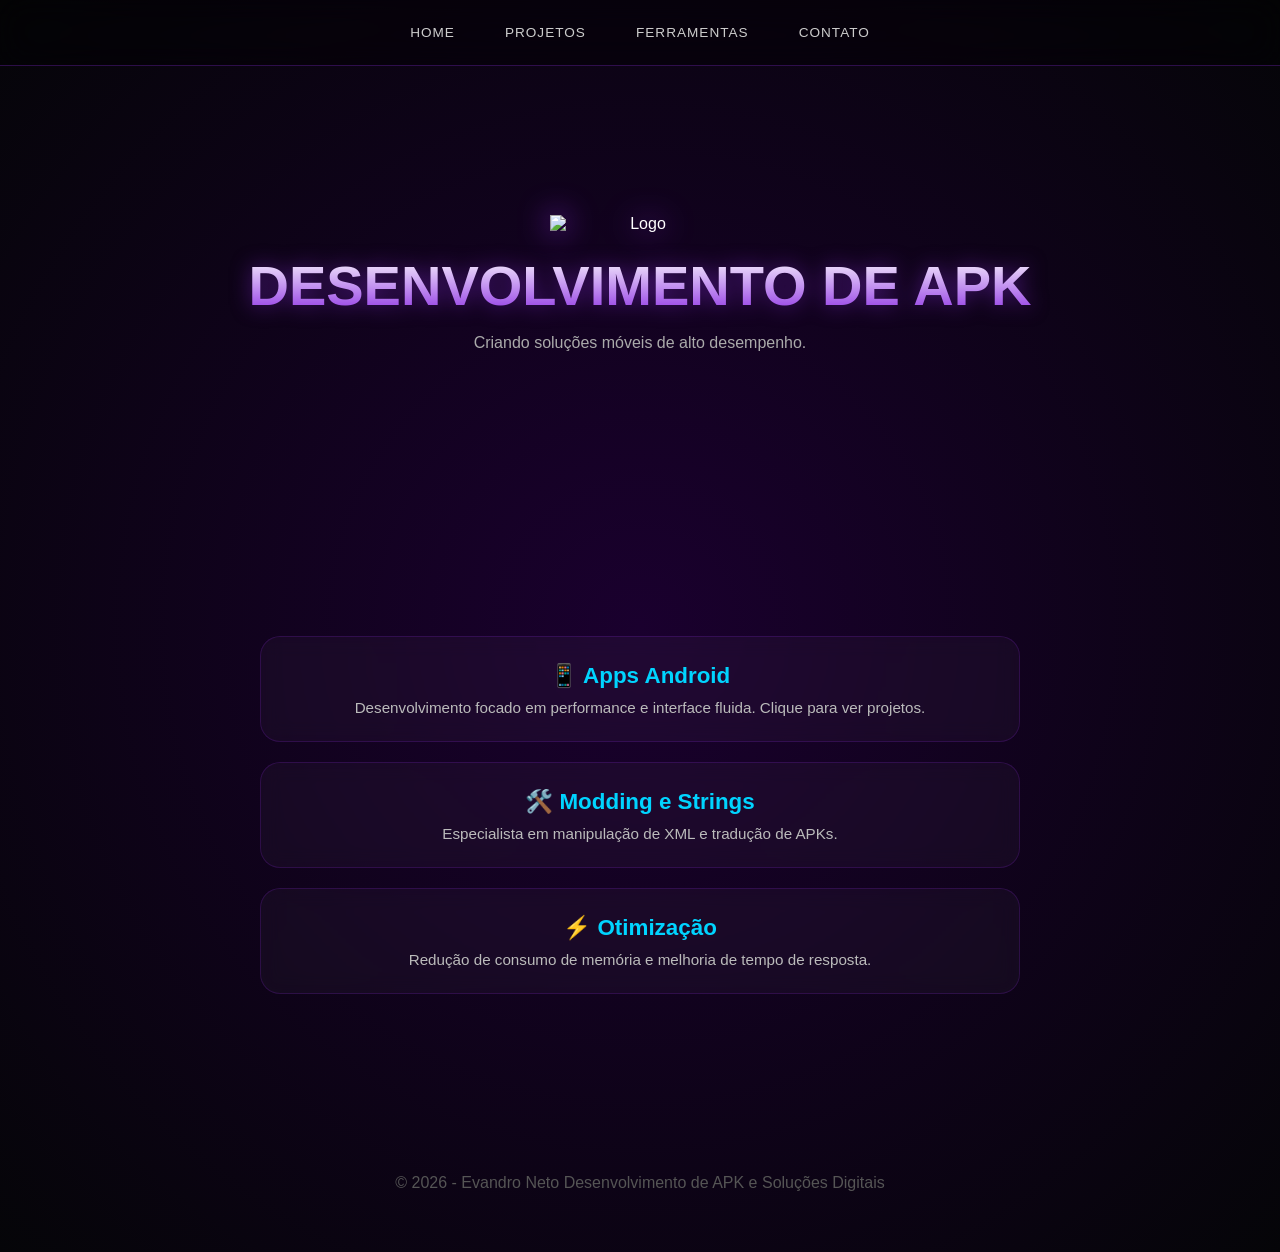
==== index.html @ c691ee4f "Add files via upload" ====
<!DOCTYPE html>
<html lang="pt-BR">
<head>
    <meta charset="UTF-8">
    <meta name="viewport" content="width=device-width, initial-scale=1.0">
    <title>Desenvolvimento de APK - Home</title>
    <style>
        :root {
            --bg-deep: #050508;
            --purple-glow: #8a2be2;
            --purple-dark: #1a002e;
            --accent: #00d4ff; 
            --text: #ffffff;
        }

        * {
            box-sizing: border-box;
            font-family: 'Inter', 'Segoe UI', sans-serif;
        }

        body {
            margin: 0;
            background-color: var(--bg-deep);
            color: var(--text);
            background: radial-gradient(circle at center, var(--purple-dark) 0%, var(--bg-deep) 100%);
            min-height: 100vh;
            overflow-x: hidden;
        }

        .stars {
            position: fixed;
            top: 0; left: 0; width: 100%; height: 100%;
            background: url('https://www.transparenttextures.com/patterns/stardust.png');
            opacity: 0.2;
            pointer-events: none;
            z-index: 0;
        }

        nav {
            display: flex;
            justify-content: center;
            gap: 20px;
            padding: 20px;
            background: rgba(0, 0, 0, 0.4);
            backdrop-filter: blur(15px);
            border-bottom: 1px solid rgba(138, 43, 226, 0.3);
            position: sticky;
            top: 0;
            z-index: 100;
        }

        nav a {
            color: #ccc;
            text-decoration: none;
            font-weight: 500;
            transition: 0.3s;
            padding: 5px 15px;
            text-transform: uppercase;
            font-size: 0.85rem;
            letter-spacing: 1px;
        }

        nav a:hover {
            color: var(--accent);
            text-shadow: 0 0 10px var(--accent);
        }

        header {
            height: 50vh;
            display: flex;
            flex-direction: column;
            justify-content: center;
            align-items: center;
            text-align: center;
            position: relative;
            z-index: 1;
            animation: fadeIn 2s ease;
        }

        .logo-container {
            width: 180px; 
            height: auto;
            margin-bottom: 20px;
            filter: drop-shadow(0 0 15px var(--purple-glow));
        }

        h1 {
            font-size: 3.5rem;
            margin: 0;
            text-transform: uppercase;
            background: linear-gradient(to bottom, #fff, #8a2be2);
            -webkit-background-clip: text;
            -webkit-text-fill-color: transparent;
            filter: drop-shadow(0 0 10px rgba(138, 43, 226, 0.5));
        }

        .container {
            max-width: 800px;
            margin: 100px auto 100px;
            padding: 20px;
            display: grid;
            grid-template-columns: 1fr;
            gap: 20px;
            position: relative;
            z-index: 2;
        }

        .card {
            background: rgba(255, 255, 255, 0.03);
            border: 1px solid rgba(138, 43, 226, 0.2);
            padding: 25px;
            border-radius: 20px;
            transition: 0.4s ease;
            backdrop-filter: blur(10px);
            text-align: center;
            cursor: pointer;
            text-decoration: none; /* Garante que o link não mude a cor do texto */
            display: block; /* Faz o card ocupar o espaço corretamente como link */
        }

        .card:hover {
            border-color: var(--purple-glow);
            transform: scale(1.02);
            box-shadow: 0 0 30px rgba(138, 43, 226, 0.3);
            background: rgba(255, 255, 255, 0.07);
        }

        .card h2 {
            color: var(--accent);
            margin: 0 0 10px 0;
            font-size: 1.4rem;
        }

        .card p {
            color: #bbb;
            margin: 0;
            font-size: 0.95rem;
        }

        @keyframes fadeIn {
            from { opacity: 0; transform: translateY(20px); }
            to { opacity: 1; transform: translateY(0); }
        }

        footer {
            text-align: center;
            padding: 60px;
            color: #555;
        }
    </style>
</head>
<body>

    <div class="stars"></div>

    <nav>
        <a href="index.html">Home</a>
        <a href="projetos.html">Projetos</a>
        <a href="#ferramentas">Ferramentas</a>
        <a href="#contato">Contato</a>
    </nav>

    <header>
        <img src="imagens/logo.png" alt="Logo" class="logo-container">
        <h1>Desenvolvimento de APK</h1>
        <p style="color: #aaa;">Criando soluções móveis de alto desempenho.</p>
    </header>

    <main class="container">
        <a href="projetos.html" class="card">
            <h2>📱 Apps Android</h2>
            <p>Desenvolvimento focado em performance e interface fluida. Clique para ver projetos.</p>
        </a>

        <div class="card">
            <h2>🛠️ Modding e Strings</h2>
            <p>Especialista em manipulação de XML e tradução de APKs.</p>
        </div>

        <div class="card">
            <h2>⚡ Otimização</h2>
            <p>Redução de consumo de memória e melhoria de tempo de resposta.</p>
        </div>
    </main>

    <footer>
        &copy; 2026 - Evandro Neto Desenvolvimento de APK e Soluções Digitais
    </footer>

</body>
</html>
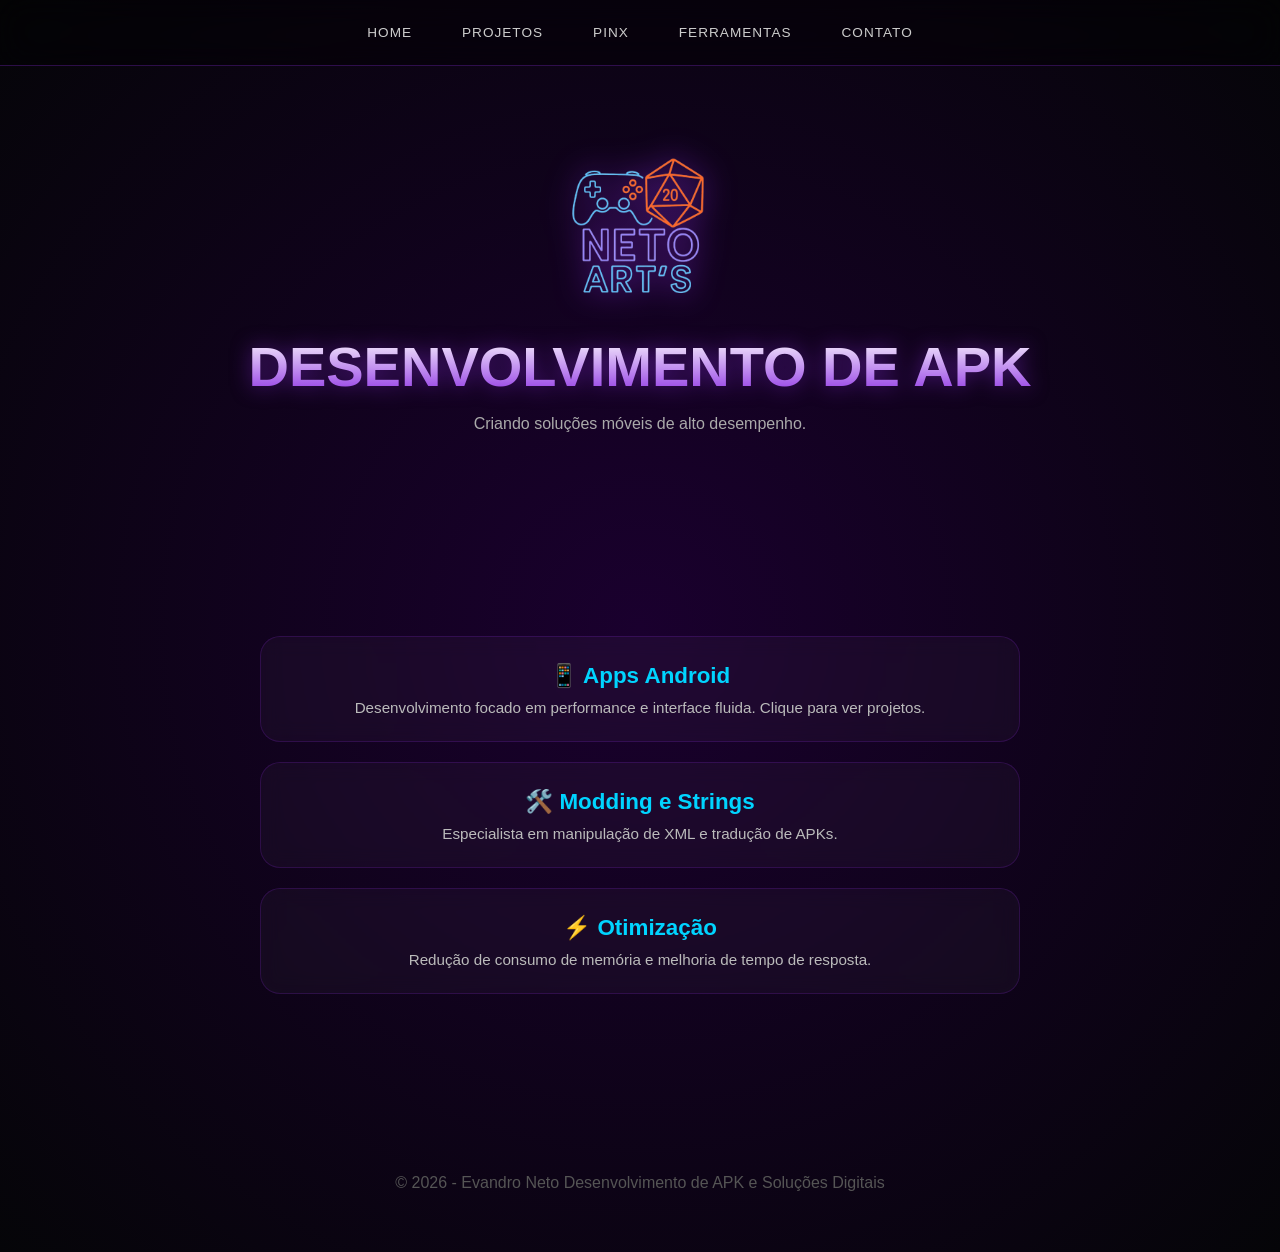
==== commit 21547031: "Add files via upload" ====
--- a/index.html
+++ b/index.html
@@ -156,6 +156,7 @@
     <nav>
         <a href="index.html">Home</a>
         <a href="projetos.html">Projetos</a>
+        <a href="pinx.html">PINX</a>
         <a href="#ferramentas">Ferramentas</a>
         <a href="#contato">Contato</a>
     </nav>
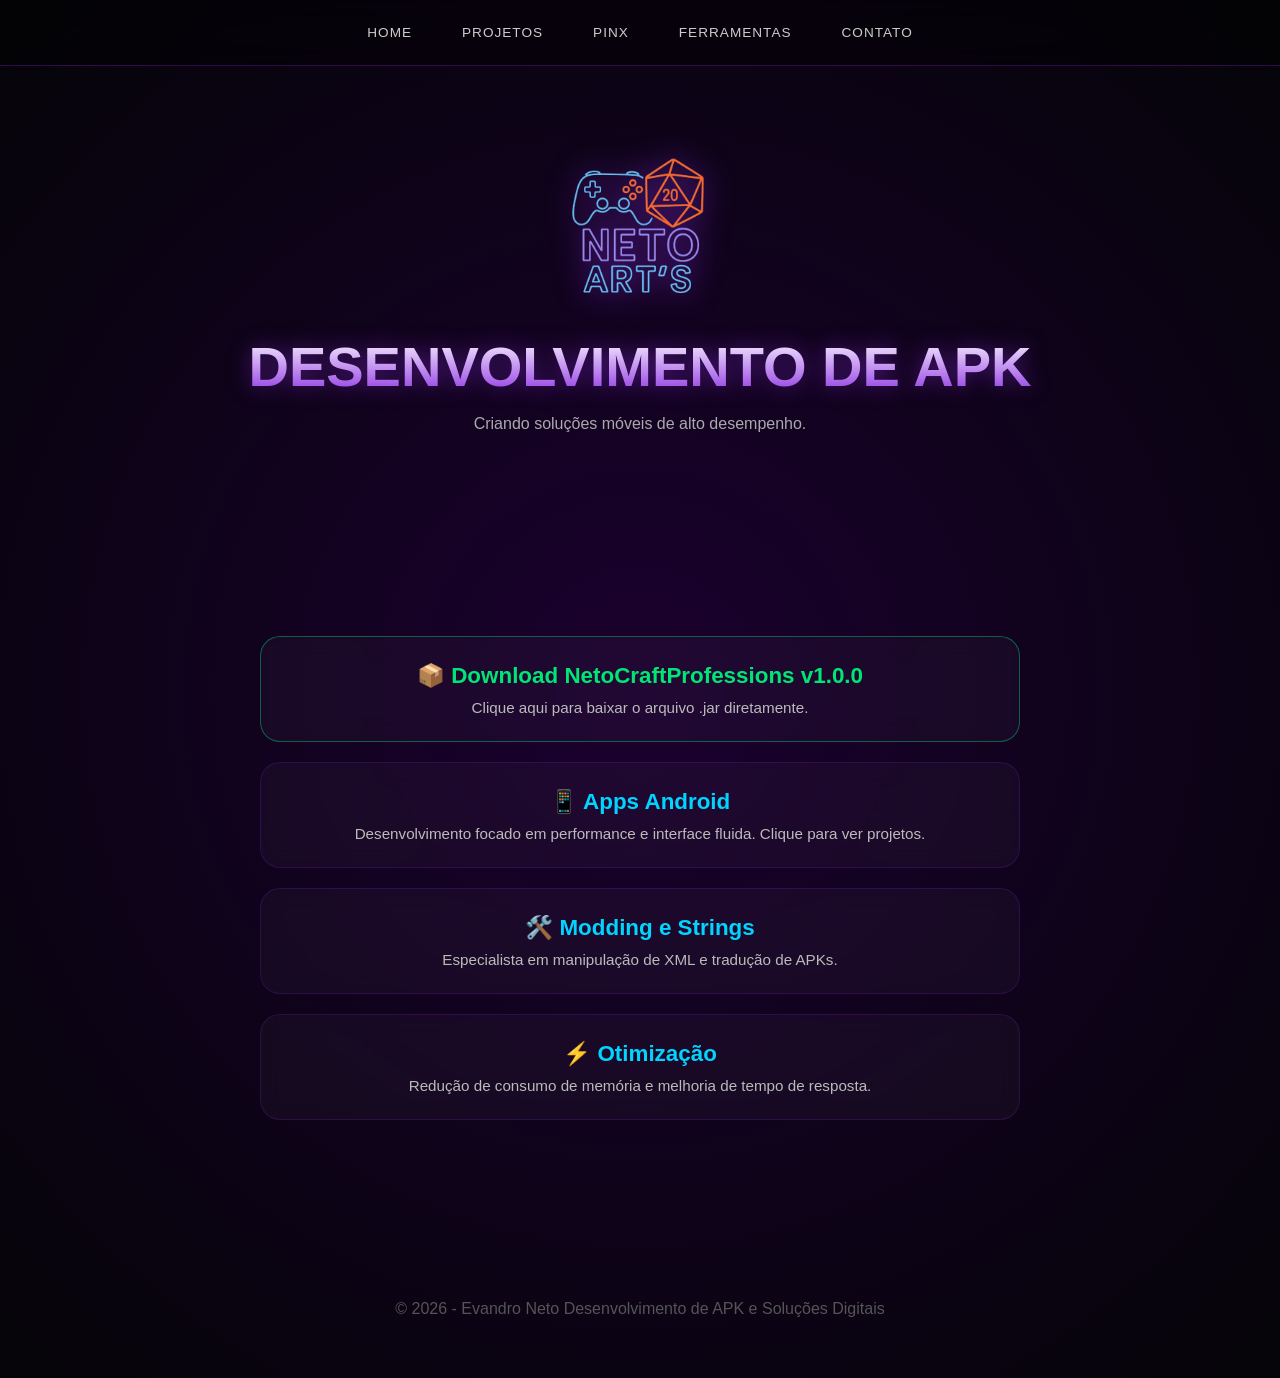
==== commit c7698ba6: "Add files via upload" ====
--- a/index.html
+++ b/index.html
@@ -11,6 +11,7 @@
             --purple-dark: #1a002e;
             --accent: #00d4ff; 
             --text: #ffffff;
+            --btn-green: #00e676;
         }
 
         * {
@@ -114,8 +115,8 @@
             backdrop-filter: blur(10px);
             text-align: center;
             cursor: pointer;
-            text-decoration: none; /* Garante que o link não mude a cor do texto */
-            display: block; /* Faz o card ocupar o espaço corretamente como link */
+            text-decoration: none;
+            display: block;
         }
 
         .card:hover {
@@ -135,6 +136,20 @@
             color: #bbb;
             margin: 0;
             font-size: 0.95rem;
+        }
+
+        /* Estilo do Botão de Download */
+        .card-download {
+            border-color: rgba(0, 230, 118, 0.4);
+        }
+
+        .card-download h2 {
+            color: var(--btn-green);
+        }
+
+        .card-download:hover {
+            border-color: var(--btn-green);
+            box-shadow: 0 0 30px rgba(0, 230, 118, 0.3);
         }
 
         @keyframes fadeIn {
@@ -168,6 +183,11 @@
     </header>
 
     <main class="container">
+        <a href="NetoCraftProfessions-1.0.0.jar" download class="card card-download">
+            <h2>📦 Download NetoCraftProfessions v1.0.0</h2>
+            <p>Clique aqui para baixar o arquivo .jar diretamente.</p>
+        </a>
+
         <a href="projetos.html" class="card">
             <h2>📱 Apps Android</h2>
             <p>Desenvolvimento focado em performance e interface fluida. Clique para ver projetos.</p>
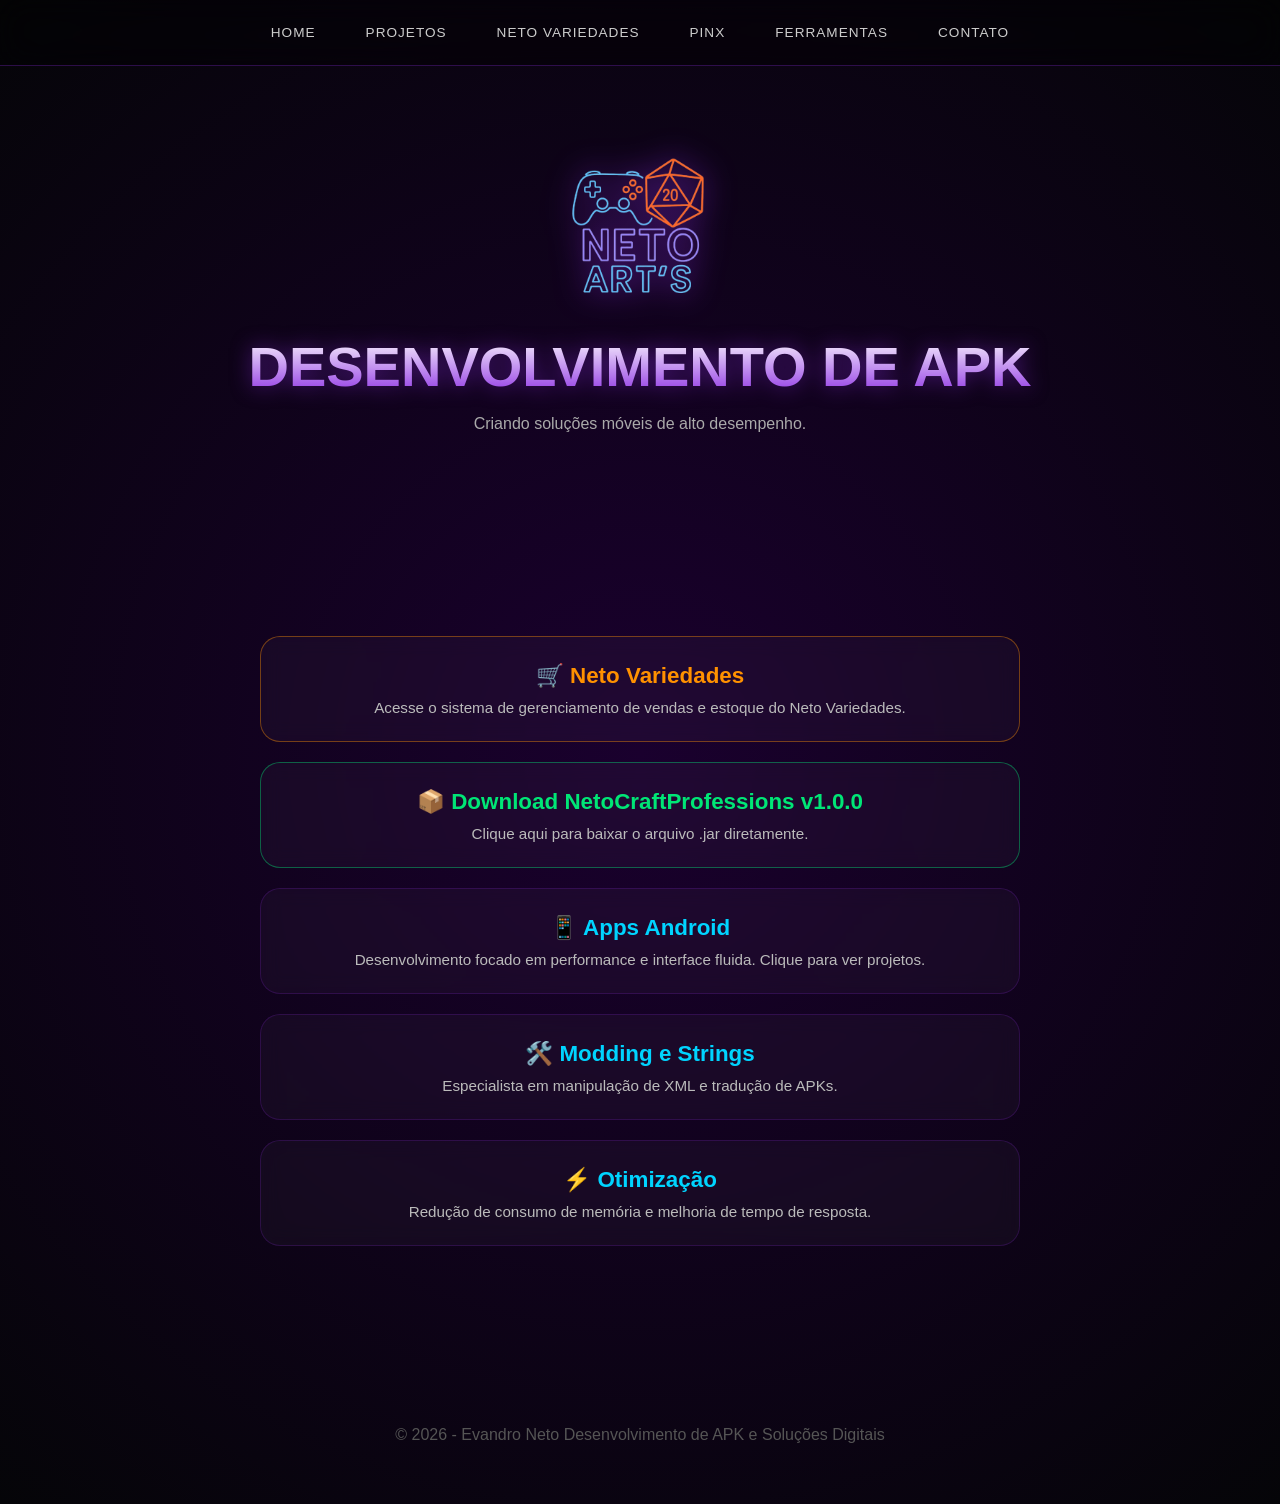
==== commit 69c6bcff: "Add files via upload" ====
--- a/index.html
+++ b/index.html
@@ -1,212 +1,235 @@
-<!DOCTYPE html>
-<html lang="pt-BR">
-<head>
-    <meta charset="UTF-8">
-    <meta name="viewport" content="width=device-width, initial-scale=1.0">
-    <title>Desenvolvimento de APK - Home</title>
-    <style>
-        :root {
-            --bg-deep: #050508;
-            --purple-glow: #8a2be2;
-            --purple-dark: #1a002e;
-            --accent: #00d4ff; 
-            --text: #ffffff;
-            --btn-green: #00e676;
-        }
-
-        * {
-            box-sizing: border-box;
-            font-family: 'Inter', 'Segoe UI', sans-serif;
-        }
-
-        body {
-            margin: 0;
-            background-color: var(--bg-deep);
-            color: var(--text);
-            background: radial-gradient(circle at center, var(--purple-dark) 0%, var(--bg-deep) 100%);
-            min-height: 100vh;
-            overflow-x: hidden;
-        }
-
-        .stars {
-            position: fixed;
-            top: 0; left: 0; width: 100%; height: 100%;
-            background: url('https://www.transparenttextures.com/patterns/stardust.png');
-            opacity: 0.2;
-            pointer-events: none;
-            z-index: 0;
-        }
-
-        nav {
-            display: flex;
-            justify-content: center;
-            gap: 20px;
-            padding: 20px;
-            background: rgba(0, 0, 0, 0.4);
-            backdrop-filter: blur(15px);
-            border-bottom: 1px solid rgba(138, 43, 226, 0.3);
-            position: sticky;
-            top: 0;
-            z-index: 100;
-        }
-
-        nav a {
-            color: #ccc;
-            text-decoration: none;
-            font-weight: 500;
-            transition: 0.3s;
-            padding: 5px 15px;
-            text-transform: uppercase;
-            font-size: 0.85rem;
-            letter-spacing: 1px;
-        }
-
-        nav a:hover {
-            color: var(--accent);
-            text-shadow: 0 0 10px var(--accent);
-        }
-
-        header {
-            height: 50vh;
-            display: flex;
-            flex-direction: column;
-            justify-content: center;
-            align-items: center;
-            text-align: center;
-            position: relative;
-            z-index: 1;
-            animation: fadeIn 2s ease;
-        }
-
-        .logo-container {
-            width: 180px; 
-            height: auto;
-            margin-bottom: 20px;
-            filter: drop-shadow(0 0 15px var(--purple-glow));
-        }
-
-        h1 {
-            font-size: 3.5rem;
-            margin: 0;
-            text-transform: uppercase;
-            background: linear-gradient(to bottom, #fff, #8a2be2);
-            -webkit-background-clip: text;
-            -webkit-text-fill-color: transparent;
-            filter: drop-shadow(0 0 10px rgba(138, 43, 226, 0.5));
-        }
-
-        .container {
-            max-width: 800px;
-            margin: 100px auto 100px;
-            padding: 20px;
-            display: grid;
-            grid-template-columns: 1fr;
-            gap: 20px;
-            position: relative;
-            z-index: 2;
-        }
-
-        .card {
-            background: rgba(255, 255, 255, 0.03);
-            border: 1px solid rgba(138, 43, 226, 0.2);
-            padding: 25px;
-            border-radius: 20px;
-            transition: 0.4s ease;
-            backdrop-filter: blur(10px);
-            text-align: center;
-            cursor: pointer;
-            text-decoration: none;
-            display: block;
-        }
-
-        .card:hover {
-            border-color: var(--purple-glow);
-            transform: scale(1.02);
-            box-shadow: 0 0 30px rgba(138, 43, 226, 0.3);
-            background: rgba(255, 255, 255, 0.07);
-        }
-
-        .card h2 {
-            color: var(--accent);
-            margin: 0 0 10px 0;
-            font-size: 1.4rem;
-        }
-
-        .card p {
-            color: #bbb;
-            margin: 0;
-            font-size: 0.95rem;
-        }
-
-        /* Estilo do Botão de Download */
-        .card-download {
-            border-color: rgba(0, 230, 118, 0.4);
-        }
-
-        .card-download h2 {
-            color: var(--btn-green);
-        }
-
-        .card-download:hover {
-            border-color: var(--btn-green);
-            box-shadow: 0 0 30px rgba(0, 230, 118, 0.3);
-        }
-
-        @keyframes fadeIn {
-            from { opacity: 0; transform: translateY(20px); }
-            to { opacity: 1; transform: translateY(0); }
-        }
-
-        footer {
-            text-align: center;
-            padding: 60px;
-            color: #555;
-        }
-    </style>
-</head>
-<body>
-
-    <div class="stars"></div>
-
-    <nav>
-        <a href="index.html">Home</a>
-        <a href="projetos.html">Projetos</a>
-        <a href="pinx.html">PINX</a>
-        <a href="#ferramentas">Ferramentas</a>
-        <a href="#contato">Contato</a>
-    </nav>
-
-    <header>
-        <img src="imagens/logo.png" alt="Logo" class="logo-container">
-        <h1>Desenvolvimento de APK</h1>
-        <p style="color: #aaa;">Criando soluções móveis de alto desempenho.</p>
-    </header>
-
-    <main class="container">
-        <a href="NetoCraftProfessions-1.0.0.jar" download class="card card-download">
-            <h2>📦 Download NetoCraftProfessions v1.0.0</h2>
-            <p>Clique aqui para baixar o arquivo .jar diretamente.</p>
-        </a>
-
-        <a href="projetos.html" class="card">
-            <h2>📱 Apps Android</h2>
-            <p>Desenvolvimento focado em performance e interface fluida. Clique para ver projetos.</p>
-        </a>
-
-        <div class="card">
-            <h2>🛠️ Modding e Strings</h2>
-            <p>Especialista em manipulação de XML e tradução de APKs.</p>
-        </div>
-
-        <div class="card">
-            <h2>⚡ Otimização</h2>
-            <p>Redução de consumo de memória e melhoria de tempo de resposta.</p>
-        </div>
-    </main>
-
-    <footer>
-        &copy; 2026 - Evandro Neto Desenvolvimento de APK e Soluções Digitais
-    </footer>
-
-</body>
+<!DOCTYPE html>
+<html lang="pt-BR">
+<head>
+    <meta charset="UTF-8">
+    <meta name="viewport" content="width=device-width, initial-scale=1.0">
+    <title>Desenvolvimento de APK - Home</title>
+    <style>
+        :root {
+            --bg-deep: #050508;
+            --purple-glow: #8a2be2;
+            --purple-dark: #1a002e;
+            --accent: #00d4ff; 
+            --text: #ffffff;
+            --btn-green: #00e676;
+            --btn-orange: #ff9100;
+        }
+
+        * {
+            box-sizing: border-box;
+            font-family: 'Inter', 'Segoe UI', sans-serif;
+        }
+
+        body {
+            margin: 0;
+            background-color: var(--bg-deep);
+            color: var(--text);
+            background: radial-gradient(circle at center, var(--purple-dark) 0%, var(--bg-deep) 100%);
+            min-height: 100vh;
+            overflow-x: hidden;
+        }
+
+        .stars {
+            position: fixed;
+            top: 0; left: 0; width: 100%; height: 100%;
+            background: url('https://www.transparenttextures.com/patterns/stardust.png');
+            opacity: 0.2;
+            pointer-events: none;
+            z-index: 0;
+        }
+
+        nav {
+            display: flex;
+            justify-content: center;
+            gap: 20px;
+            padding: 20px;
+            background: rgba(0, 0, 0, 0.4);
+            backdrop-filter: blur(15px);
+            border-bottom: 1px solid rgba(138, 43, 226, 0.3);
+            position: sticky;
+            top: 0;
+            z-index: 100;
+            flex-wrap: wrap;
+        }
+
+        nav a {
+            color: #ccc;
+            text-decoration: none;
+            font-weight: 500;
+            transition: 0.3s;
+            padding: 5px 15px;
+            text-transform: uppercase;
+            font-size: 0.85rem;
+            letter-spacing: 1px;
+        }
+
+        nav a:hover {
+            color: var(--accent);
+            text-shadow: 0 0 10px var(--accent);
+        }
+
+        header {
+            height: 50vh;
+            display: flex;
+            flex-direction: column;
+            justify-content: center;
+            align-items: center;
+            text-align: center;
+            position: relative;
+            z-index: 1;
+            animation: fadeIn 2s ease;
+        }
+
+        .logo-container {
+            width: 180px; 
+            height: auto;
+            margin-bottom: 20px;
+            filter: drop-shadow(0 0 15px var(--purple-glow));
+        }
+
+        h1 {
+            font-size: 3.5rem;
+            margin: 0;
+            text-transform: uppercase;
+            background: linear-gradient(to bottom, #fff, #8a2be2);
+            -webkit-background-clip: text;
+            -webkit-text-fill-color: transparent;
+            filter: drop-shadow(0 0 10px rgba(138, 43, 226, 0.5));
+        }
+
+        .container {
+            max-width: 800px;
+            margin: 100px auto 100px;
+            padding: 20px;
+            display: grid;
+            grid-template-columns: 1fr;
+            gap: 20px;
+            position: relative;
+            z-index: 2;
+        }
+
+        .card {
+            background: rgba(255, 255, 255, 0.03);
+            border: 1px solid rgba(138, 43, 226, 0.2);
+            padding: 25px;
+            border-radius: 20px;
+            transition: 0.4s ease;
+            backdrop-filter: blur(10px);
+            text-align: center;
+            cursor: pointer;
+            text-decoration: none;
+            display: block;
+        }
+
+        .card:hover {
+            border-color: var(--purple-glow);
+            transform: scale(1.02);
+            box-shadow: 0 0 30px rgba(138, 43, 226, 0.3);
+            background: rgba(255, 255, 255, 0.07);
+        }
+
+        .card h2 {
+            color: var(--accent);
+            margin: 0 0 10px 0;
+            font-size: 1.4rem;
+        }
+
+        .card p {
+            color: #bbb;
+            margin: 0;
+            font-size: 0.95rem;
+        }
+
+        /* Estilo do Botão de Download */
+        .card-download {
+            border-color: rgba(0, 230, 118, 0.4);
+        }
+
+        .card-download h2 {
+            color: var(--btn-green);
+        }
+
+        .card-download:hover {
+            border-color: var(--btn-green);
+            box-shadow: 0 0 30px rgba(0, 230, 118, 0.3);
+        }
+
+        /* Estilo do Botão Neto Variedades */
+        .card-variedades {
+            border-color: rgba(255, 145, 0, 0.4);
+        }
+
+        .card-variedades h2 {
+            color: var(--btn-orange);
+        }
+
+        .card-variedades:hover {
+            border-color: var(--btn-orange);
+            box-shadow: 0 0 30px rgba(255, 145, 0, 0.3);
+        }
+
+        @keyframes fadeIn {
+            from { opacity: 0; transform: translateY(20px); }
+            to { opacity: 1; transform: translateY(0); }
+        }
+
+        footer {
+            text-align: center;
+            padding: 60px;
+            color: #555;
+        }
+    </style>
+</head>
+<body>
+
+    <div class="stars"></div>
+
+    <nav>
+        <a href="index.html">Home</a>
+        <a href="projetos.html">Projetos</a>
+        <a href="NetoVariedades.html">Neto Variedades</a>
+        <a href="pinx.html">PINX</a>
+        <a href="#ferramentas">Ferramentas</a>
+        <a href="#contato">Contato</a>
+    </nav>
+
+    <header>
+        <img src="imagens/logo.png" alt="Logo" class="logo-container">
+        <h1>Desenvolvimento de APK</h1>
+        <p style="color: #aaa;">Criando soluções móveis de alto desempenho.</p>
+    </header>
+
+    <main class="container">
+        <!-- Botão para Neto Variedades -->
+        <a href="NetoVariedades.html" class="card card-variedades">
+            <h2>🛒 Neto Variedades</h2>
+            <p>Acesse o sistema de gerenciamento de vendas e estoque do Neto Variedades.</p>
+        </a>
+
+        <a href="NetoCraftProfessions-1.0.0.jar" download class="card card-download">
+            <h2>📦 Download NetoCraftProfessions v1.0.0</h2>
+            <p>Clique aqui para baixar o arquivo .jar diretamente.</p>
+        </a>
+
+        <a href="projetos.html" class="card">
+            <h2>📱 Apps Android</h2>
+            <p>Desenvolvimento focado em performance e interface fluida. Clique para ver projetos.</p>
+        </a>
+
+        <div class="card">
+            <h2>🛠️ Modding e Strings</h2>
+            <p>Especialista em manipulação de XML e tradução de APKs.</p>
+        </div>
+
+        <div class="card">
+            <h2>⚡ Otimização</h2>
+            <p>Redução de consumo de memória e melhoria de tempo de resposta.</p>
+        </div>
+    </main>
+
+    <footer>
+        &copy; 2026 - Evandro Neto Desenvolvimento de APK e Soluções Digitais
+    </footer>
+
+</body>
 </html>
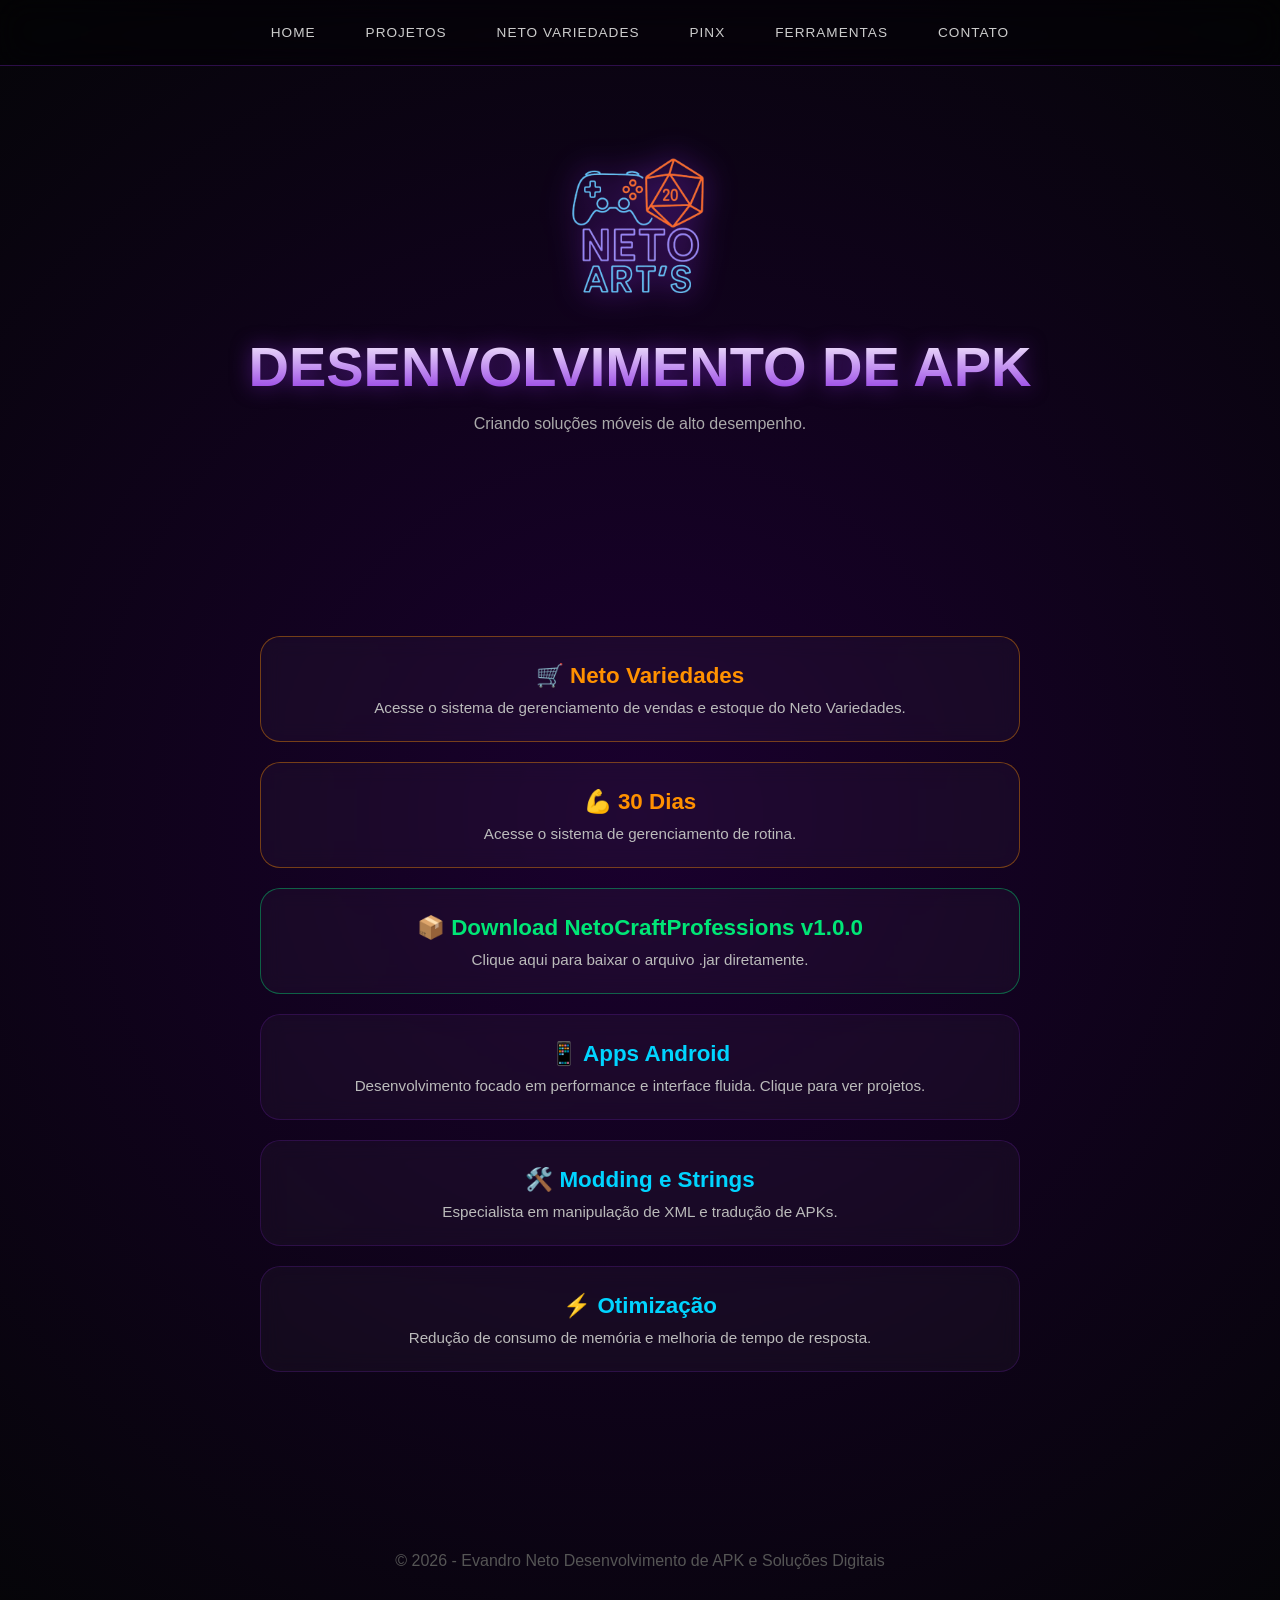
==== commit 49f2caf6: "Add link to 30 Dias management system" ====
--- a/index.html
+++ b/index.html
@@ -206,6 +206,11 @@
             <p>Acesse o sistema de gerenciamento de vendas e estoque do Neto Variedades.</p>
         </a>
 
+        <a href="30D.html" class="card card-variedades">
+            <h2> 💪 30 Dias</h2>
+            <p>Acesse o sistema de gerenciamento de rotina.</p>
+        </a>
+ 
         <a href="NetoCraftProfessions-1.0.0.jar" download class="card card-download">
             <h2>📦 Download NetoCraftProfessions v1.0.0</h2>
             <p>Clique aqui para baixar o arquivo .jar diretamente.</p>
@@ -232,4 +237,4 @@
     </footer>
 
 </body>
-</html>+</html>
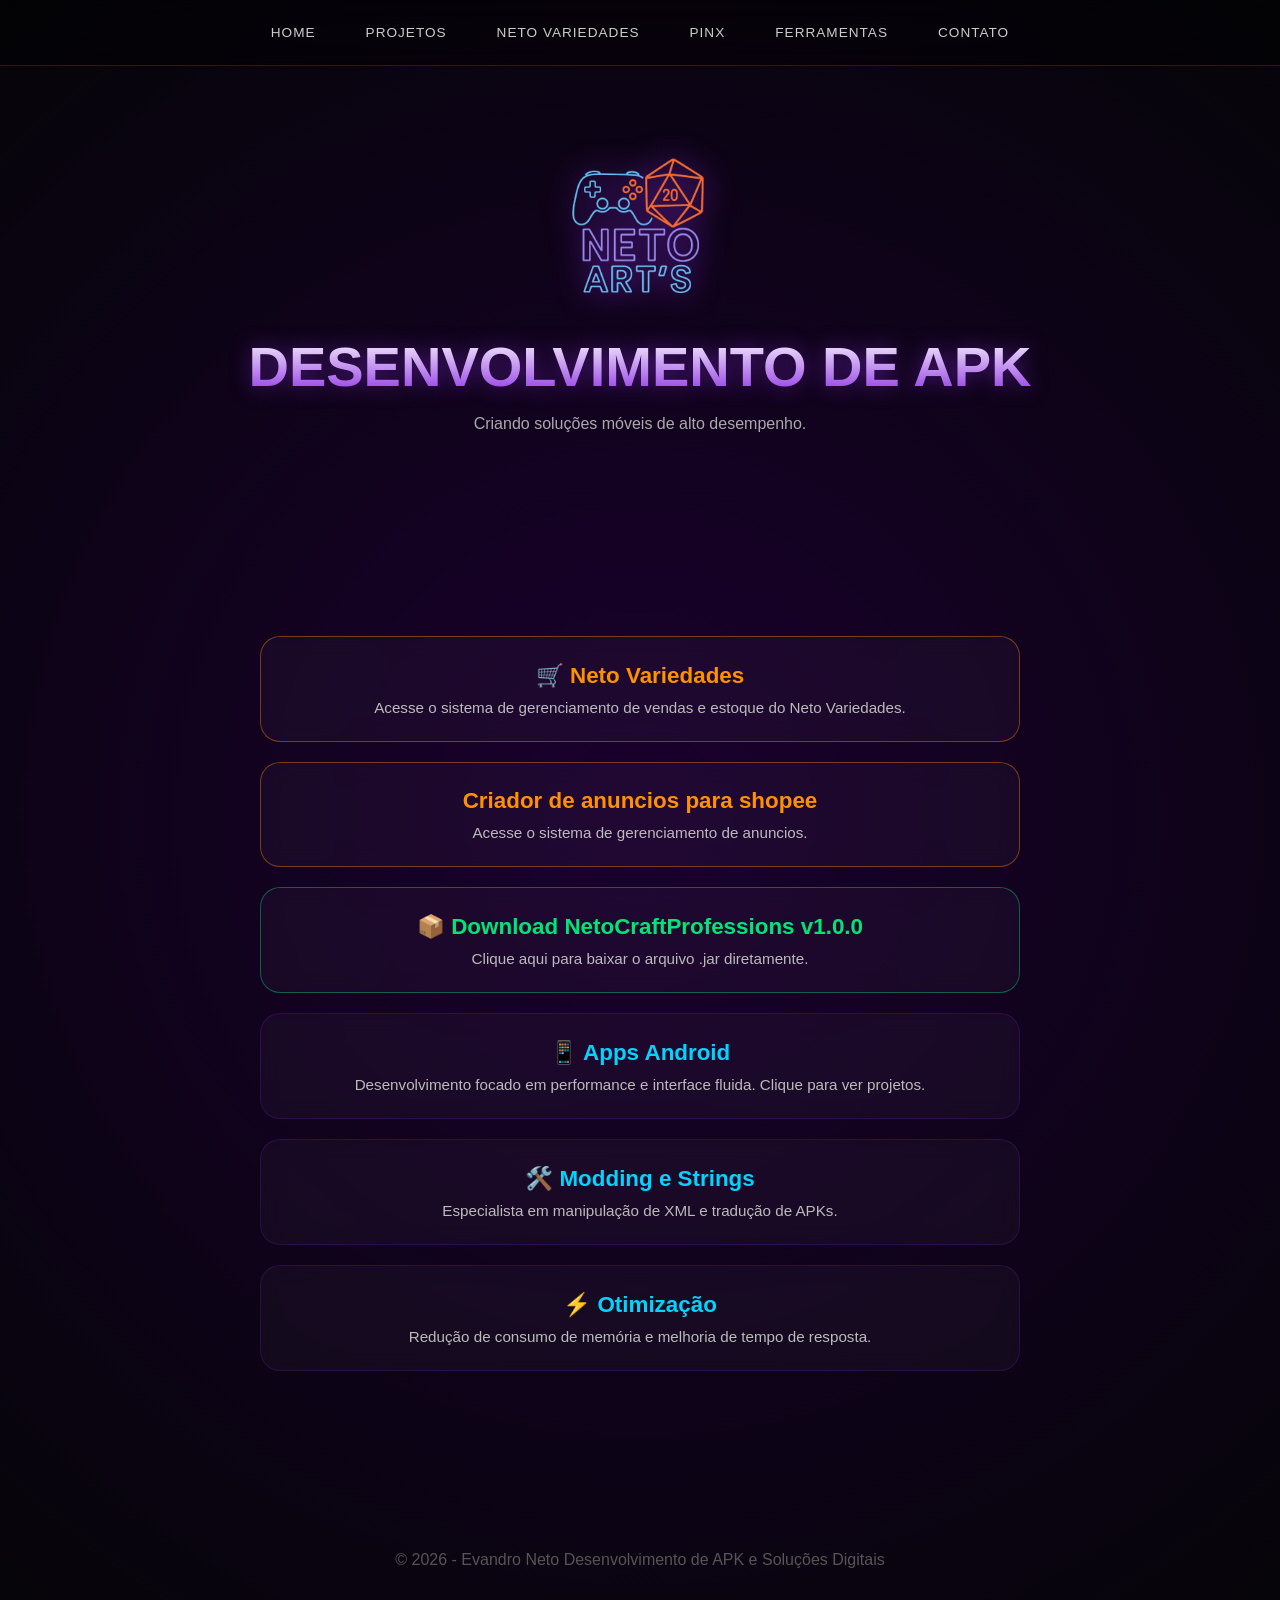
==== commit f609ce6c: "Add files via upload" ====
--- a/index.html
+++ b/index.html
@@ -206,9 +206,9 @@
             <p>Acesse o sistema de gerenciamento de vendas e estoque do Neto Variedades.</p>
         </a>
 
-        <a href="30D.html" class="card card-variedades">
-            <h2> 💪 30 Dias</h2>
-            <p>Acesse o sistema de gerenciamento de rotina.</p>
+        <a href="criador de anuncios shopee.html" class="card card-variedades">
+            <h2> Criador de anuncios para shopee</h2>
+            <p>Acesse o sistema de gerenciamento de anuncios.</p>
         </a>
  
         <a href="NetoCraftProfessions-1.0.0.jar" download class="card card-download">
